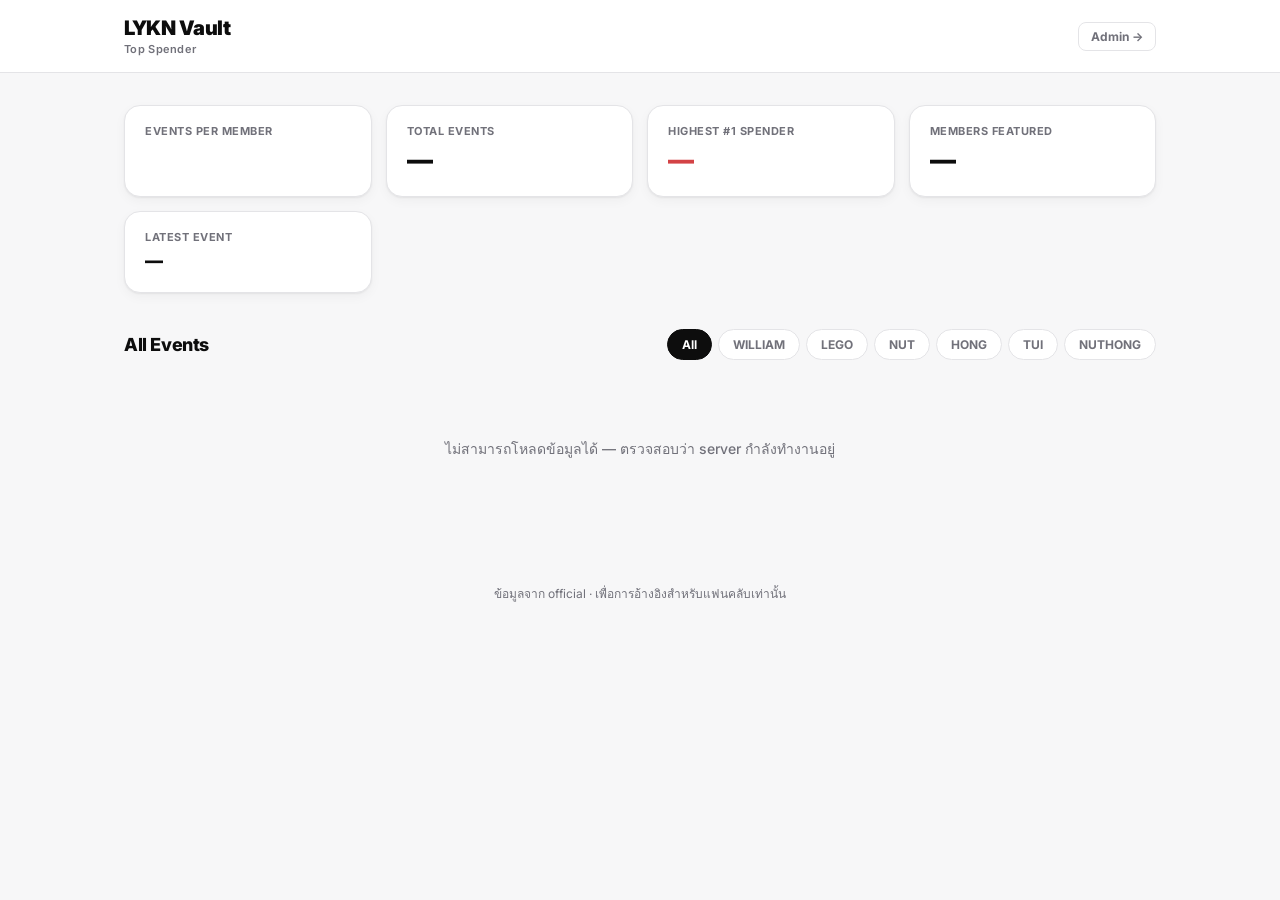
==== public/index.html @ c9416350 "initial commit" ====
<!DOCTYPE html>
<html lang="th">

<head>
  <meta charset="UTF-8">
  <meta name="viewport" content="width=device-width, initial-scale=1.0">
  <title>LYKN Vault — Top Spender</title>
  <link rel="preconnect" href="https://fonts.googleapis.com">
  <link href="https://fonts.googleapis.com/css2?family=Inter:wght@400;500;600;700;800;900&display=swap"
    rel="stylesheet">
  <link rel="stylesheet" href="index.css">
</head>

<body>

  <header>
    <div class="header-inner">
      <div style="display:flex;flex-direction:column;gap:2px">
        <span class="logo">LYKN Vault</span>
        <span style="font-size:11px;font-weight:600;color:var(--muted);letter-spacing:.3px">Top Spender</span>
      </div>
      <a href="/admin.html" class="admin-link">Admin →</a>
    </div>
  </header>

  <main>
    <div class="stats" id="stats">
      <div class="stat">
        <div class="stat-label">Events per Member</div>
        <div id="s-count-members" style="display:flex;flex-direction:column;gap:6px;margin-top:6px"></div>
      </div>
      <div class="stat">
        <div class="stat-label">Total Events</div>
        <div class="stat-value" id="s-total">—</div>
      </div>
      <div class="stat">
        <div class="stat-label">Highest #1 Spender</div>
        <div class="stat-value" id="s-highest" style="color:var(--nut)">—</div>
        <div class="stat-sub" id="s-highest-sub"></div>
      </div>
      <div class="stat">
        <div class="stat-label">Members Featured</div>
        <div class="stat-value" id="s-members">—</div>
        <div class="stat-sub" id="s-members-sub"></div>
      </div>
      <div class="stat">
        <div class="stat-label">Latest Event</div>
        <div class="stat-value" id="s-latest" style="font-size:18px;letter-spacing:-.3px">—</div>
        <div class="stat-sub" id="s-latest-sub"></div>
      </div>
    </div>

    <div class="sh">
      <h2 class="sh-title">All Events</h2>
      <div class="filters" id="filters">
        <button class="fb on" data-m="all">All</button>
        <button class="fb" data-m="WILLIAM">WILLIAM</button>
        <button class="fb" data-m="LEGO">LEGO</button>
        <button class="fb" data-m="NUT">NUT</button>
        <button class="fb" data-m="HONG">HONG</button>
        <button class="fb" data-m="TUI">TUI</button>
        <button class="fb" data-m="NUTHONG">NUTHONG</button>

      </div>
    </div>

    <div class="grid" id="grid">
      <div class="state-msg">Loading...</div>
    </div>
  </main>

  <footer>ข้อมูลจาก official · เพื่อการอ้างอิงสำหรับแฟนคลับเท่านั้น</footer>

  <div class="overlay" id="overlay">
    <div class="modal">
      <div class="modal-head">
        <button class="modal-close" id="mClose">✕</button>
        <div id="mTag"></div>
        <div class="modal-title" id="mTitle"></div>
        <div class="modal-meta" id="mMeta"></div>
      </div>
      <div class="modal-body" id="mBody"></div>
    </div>
  </div>

  <script>
    const MEDAL = { 1: '🥇', 2: '🥈', 3: '🥉' };
    const MEMBER_ORDER = ['WILLIAM', 'LEGO', 'NUT', 'HONG', 'TUI', 'NUTHONG'];
    let allEvents = [];
    let activeFilter = 'all';

    function baht(n) { return '฿' + Number(n).toLocaleString('th-TH'); }

    function formatDateRange(start, end) {
      const s = new Date(start);
      const e = end ? new Date(end) : null;
      const mo = s.toLocaleDateString('en-GB', { month: 'short' });
      const yr = s.getFullYear();
      if (!e || s.toDateString() === e.toDateString()) {
        return `${s.getDate()} ${mo} ${yr}`;
      }
      if (s.getMonth() === e.getMonth() && s.getFullYear() === e.getFullYear()) {
        return `${s.getDate()}–${e.getDate()} ${mo} ${yr}`;
      }
      const emo = e.toLocaleDateString('en-GB', { month: 'short' });
      return `${s.getDate()} ${mo} – ${e.getDate()} ${emo} ${e.getFullYear()}`;
    }

    // ── Fetch ─────────────────────────────────────────────────────
    async function loadEvents() {
      try {
        const res = await fetch('/api/events');
        if (!res.ok) throw new Error('API error');
        const { events, stats } = await res.json();
        allEvents = events || [];
        renderStats(stats);
        renderCards(activeFilter);
        renderFilterTopSpender(stats)
      } catch (e) {
        document.getElementById('grid').innerHTML =
          '<div class="state-msg">ไม่สามารถโหลดข้อมูลได้ — ตรวจสอบว่า server กำลังทำงานอยู่</div>';
      }
    }

    // ── Stats ─────────────────────────────────────────────────────
    function memberColor(m) {
      return { NUT: 'var(--nut)', TUI: 'var(--tui)', NUTHONG: 'var(--nuthong)', LEGO: 'var(--lego)', WILLIAM: 'var(--william)', HONG: 'var(--hong)' }[m] || 'var(--text)';
    }

    function renderFilterTopSpender(s) {
      if (!s?.count_each_member?.length) return;

      // Stat card
      const container = document.getElementById('s-count-members');
      const sorted = [...s.count_each_member].sort((a, b) => {
        const ai = MEMBER_ORDER.indexOf(a.member_name);
        const bi = MEMBER_ORDER.indexOf(b.member_name);
        return (ai === -1 ? 999 : ai) - (bi === -1 ? 999 : bi);
      });
      container.innerHTML = sorted.map(m => `
        <div style="display:flex;align-items:center;justify-content:space-between;gap:8px">
          <span style="font-size:12px;font-weight:700;color:${memberColor(m.member_name)}">${m.member_name}</span>
          <span style="font-size:13px;font-weight:800;letter-spacing:-.3px">${m.count}</span>
        </div>`).join('');

      // Filter buttons — rebuild with counts then re-attach listeners
      const countMap = Object.fromEntries(s.count_each_member.map(m => [m.member_name, m.count]));
      const filtersEl = document.getElementById('filters');
      const active = activeFilter;
      const totalCount = s.count_each_member.reduce((sum, m) => sum + m.count, 0);
      filtersEl.innerHTML = `<button class="fb${active === 'all' ? ' on' : ''}" data-m="all">All <span style="opacity:.6;font-weight:600">${totalCount}</span></button>` +
        sorted.map(m => `<button class="fb${active === m.member_name ? ' on' : ''}" data-m="${m.member_name}">
          ${m.member_name} <span style="opacity:.6;font-weight:600">${m.count}</span>
        </button>`).join('');
      attachFilterListeners();
    }

    function attachFilterListeners() {
      document.querySelectorAll('.fb').forEach(btn => {
        btn.addEventListener('click', () => {
          document.querySelectorAll('.fb').forEach(b => b.classList.remove('on'));
          btn.classList.add('on');
          activeFilter = btn.dataset.m;
          renderCards(activeFilter);
        });
      });
    }

    function renderStats(s) {
      if (!s) return;
      document.getElementById('s-total').textContent = s.total_events ?? '—';

      const hEl = document.getElementById('s-highest');
      hEl.textContent = s.highest_amount ? baht(s.highest_amount) : '—';
      hEl.style.color = memberColor(s.highest_member);
      document.getElementById('s-highest-sub').textContent =
        s.highest_member ? `${s.highest_member} · ${s.highest_event}` : '';

      document.getElementById('s-members').textContent = s.members_count ?? '—';
      document.getElementById('s-members-sub').textContent = (s.members || []).join(' · ');

      const lEl = document.getElementById('s-latest');
      lEl.textContent = s.latest_event_date || '—';
      lEl.style.color = memberColor(s.latest_member);
      document.getElementById('s-latest-sub').textContent =
        s.latest_member ? `${s.latest_member} · ${s.latest_event_title}` : '';
    }

    // ── Cards ─────────────────────────────────────────────────────
    function renderCards(filter) {
      const grid = document.getElementById('grid');
      const list = filter === 'all' ? allEvents : allEvents.filter(e => e.member === filter);

      if (!list.length) {
        grid.innerHTML = '<div class="state-msg">ยังไม่มีอีเวนต์</div>';
        return;
      }

      const today = new Date(); today.setHours(0, 0, 0, 0);

      grid.innerHTML = list.map(ev => {
        const topSec = ev.sections?.find(s => s.type === 'spender');
        const top = topSec?.entries?.[0];
        const min = topSec?.entries?.at(-1);
        const checkDate = ev.end_date || ev.date;
        const isPast = new Date(checkDate) < today;
        const dateDisplay = ev.start_date
          ? formatDateRange(ev.start_date, ev.end_date)
          : ev.period || ev.date;
        const imgInner = ev.img
          ? `<img class="card-img" src="/${ev.img}" alt="${ev.title}" loading="lazy">`
          : `<div class="card-img" style="display:flex;align-items:center;justify-content:center;font-size:40px">🎤</div>`;
        const imgHTML = `<div style="position:relative">
          ${imgInner}
          ${isPast ? `<div style="position:absolute;inset:0;background:rgba(0,0,0,.45);display:flex;align-items:center;justify-content:center">
            <span style="color:#fff;font-size:12px;font-weight:800;letter-spacing:1.5px;text-transform:uppercase;background:rgba(0,0,0,.4);padding:5px 12px;border-radius:99px;border:1.5px solid rgba(255,255,255,.3)">Event Ended</span>
          </div>` : ''}
        </div>`;

        return `<div class="card" data-id="${ev.id}">
      ${imgHTML}
      <div class="card-body">
        <span class="tag" data-m="${ev.member}">${ev.hashtag}</span>
        <div class="card-title">${ev.title}</div>
        <div class="card-date" style="display:flex;justify-content:space-between;align-items:center;gap:8px">
          <span>${dateDisplay}</span>
          ${ev.period ? `<span style="opacity:.6"> ${ev.period}</span>` : ''}
        </div>
        ${top ? `
        <div class="top1" data-m="${ev.member}">
          <span class="top1-crown">🥇</span>
          <div class="top1-info">
            <div class="top1-phone">${top.phone}</div>
            <div class="top1-amt" data-m="${ev.member}">${baht(top.amount)}</div>
          </div>
          ${min && min.rank !== top.rank ? `
          <div style="border-left:1px solid rgba(0,0,0,.08);padding-left:10px;margin-left:4px;flex-shrink:0">
            <div class="top1-phone">Min (#${min.rank})</div>
            <div style="font-size:14px;font-weight:800;color:var(--muted);letter-spacing:-.3px">${baht(min.amount)}</div>
          </div>` : ''}
        </div>` : ''}
        <button class="card-cta">ดู Leaderboard ทั้งหมด →</button>
      </div>
    </div>`;
      }).join('');

      grid.querySelectorAll('.card').forEach(card => {
        card.addEventListener('click', () => {
          const ev = allEvents.find(e => e.id === Number(card.dataset.id));
          if (ev) openModal(ev);
        });
      });
    }

    // ── Modal ─────────────────────────────────────────────────────
    function openModal(ev) {
      document.getElementById('mTag').innerHTML =
        `<span class="tag" data-m="${ev.member}" style="margin-bottom:6px">${ev.hashtag}</span>`;
      document.getElementById('mTitle').textContent = ev.title;
      document.getElementById('mMeta').textContent = `${ev.start_date} · ร่วมสนุกได้ตั้งแต่: ${ev.period}`;

      const body = document.getElementById('mBody');
      const imgHTML = ev.img
        ? `<img class="modal-img" src="/${ev.img}" alt="${ev.title}">`
        : '';
      body.innerHTML = imgHTML;

      (ev.sections || []).forEach((sec, i) => {
        body.insertAdjacentHTML('beforeend',
          i === 0
            ? `<div class="lb-head">${sec.name}</div>`
            : `<div class="lb-divider">${sec.name}</div>`
        );

        if (sec.type === 'lucky') {
          const items = (sec.entries || []).map(e => `
        <div class="lucky-item">
          <span class="lucky-num">${e.rank}</span>
          <div>
            <div style="font-size:12px;font-weight:700">${e.name}</div>
            <div style="font-size:11px;color:var(--muted)">${e.phone}</div>
          </div>
        </div>`).join('');
          body.insertAdjacentHTML('beforeend', `<div class="lucky-grid">${items}</div>`);
        } else {
          const rows = (sec.entries || []).map(e => {
            const rClass = e.rank <= 3 ? ` r${e.rank}` : '';
            const rankHTML = MEDAL[e.rank]
              ? `<span class="lb-rank medal">${MEDAL[e.rank]}</span>`
              : `<span class="lb-rank">${e.rank}</span>`;
            return `<div class="lb-row${rClass}">
          ${rankHTML}
          <span class="lb-phone">${e.phone}</span>
          <span class="lb-amt" data-m="${ev.member}">${baht(e.amount)}</span>
        </div>`;
          }).join('');
          body.insertAdjacentHTML('beforeend', `<div class="lb">${rows}</div>`);
        }
      });

      document.getElementById('overlay').classList.add('open');
      document.body.style.overflow = 'hidden';
    }

    function closeModal() {
      document.getElementById('overlay').classList.remove('open');
      document.body.style.overflow = '';
    }

    // ── Filters ───────────────────────────────────────────────────
    attachFilterListeners();

    document.getElementById('mClose').addEventListener('click', closeModal);
    document.getElementById('overlay').addEventListener('click', e => {
      if (e.target === document.getElementById('overlay')) closeModal();
    });
    document.addEventListener('keydown', e => { if (e.key === 'Escape') closeModal(); });

    // ── Init ──────────────────────────────────────────────────────
    loadEvents();
  </script>
</body>

</html>
---- public/index.css ----
*,
*::before,
*::after {
    box-sizing: border-box;
    margin: 0;
    padding: 0;
}

:root {
    --bg: #F7F7F8;
    --card: #FFFFFF;
    --text: #0D0D0D;
    --muted: #71717A;
    --border: #E4E4E7;
    --r: 16px;
    --shadow: 0 1px 2px rgba(0, 0, 0, .06), 0 4px 12px rgba(0, 0, 0, .04);

    /* --nut: #2563EB;
    --nut-bg: #EFF6FF; */
    --nut: #d34245;
    --nut-bg: #faf2f4;
    --tui: #3c7c46;
    --tui-bg: #f1f9f0;
    --nuthong: #DB2777;
    --nuthong-bg: #FDF2F8;
    --lego: #7C3AED;
    --lego-bg: #F5F3FF;
    --william: #EAB308;
    --william-bg: #FEFCE8;
    --hong: #F97316;
    --hong-bg: #FFF7ED;
}

body {
    font-family: 'Inter', system-ui, sans-serif;
    background: var(--bg);
    color: var(--text);
    min-height: 100vh;
    -webkit-font-smoothing: antialiased;
}

/* ── Header ── */
header {
    background: rgba(255, 255, 255, .92);
    border-bottom: 1px solid var(--border);
    backdrop-filter: blur(12px);
    position: sticky;
    top: 0;
    z-index: 200;
}

.header-inner {
    max-width: 1080px;
    margin: 0 auto;
    padding: 16px 24px;
    display: flex;
    align-items: center;
    gap: 10px;
}

.logo {
    font-size: 20px;
    font-weight: 900;
    letter-spacing: -.5px;
}

.logo em {
    font-style: normal;
    color: var(--nut);
}

.pill {
    font-size: 10px;
    font-weight: 700;
    letter-spacing: .6px;
    text-transform: uppercase;
    background: var(--text);
    color: #fff;
    padding: 3px 9px;
    border-radius: 99px;
}

.admin-link {
    margin-left: auto;
    font-size: 12px;
    font-weight: 700;
    color: var(--muted);
    text-decoration: none;
    padding: 6px 12px;
    border: 1.5px solid var(--border);
    border-radius: 8px;
    transition: all .12s;
}

.admin-link:hover {
    border-color: #aaa;
    color: var(--text);
}

/* ── Main ── */
main {
    max-width: 1080px;
    margin: 0 auto;
    padding: 32px 24px 64px;
}

/* ── Stats ── */
.stats {
    display: grid;
    grid-template-columns: repeat(4, 1fr);
    gap: 14px;
    margin-bottom: 36px;
}

.stat {
    background: var(--card);
    border: 1px solid var(--border);
    border-radius: var(--r);
    padding: 18px 20px;
    box-shadow: var(--shadow);
}

.stat-label {
    font-size: 11px;
    font-weight: 700;
    color: var(--muted);
    text-transform: uppercase;
    letter-spacing: .5px;
    margin-bottom: 6px;
}

.stat-value {
    font-size: 26px;
    font-weight: 900;
    letter-spacing: -1px;
}

.stat-sub {
    font-size: 12px;
    color: var(--muted);
    margin-top: 3px;
}

/* ── Section header ── */
.sh {
    display: flex;
    align-items: center;
    justify-content: space-between;
    flex-wrap: wrap;
    gap: 12px;
    margin-bottom: 18px;
}

.sh-title {
    font-size: 18px;
    font-weight: 800;
    letter-spacing: -.4px;
}

/* ── Filters ── */
.filters {
    display: flex;
    gap: 6px;
    flex-wrap: wrap;
}

.fb {
    padding: 7px 14px;
    border-radius: 99px;
    border: 1.5px solid var(--border);
    background: var(--card);
    font-size: 12px;
    font-weight: 700;
    cursor: pointer;
    color: var(--muted);
    transition: all .12s;
    font-family: inherit;
}

.fb:hover {
    border-color: #aaa;
    color: var(--text);
}

.fb.on[data-m="all"] {
    background: var(--text);
    border-color: var(--text);
    color: #fff;
}

.fb.on[data-m="NUT"] {
    background: var(--nut);
    border-color: var(--nut);
    color: #fff;
}

.fb.on[data-m="TUI"] {
    background: var(--tui);
    border-color: var(--tui);
    color: #fff;
}

.fb.on[data-m="NUTHONG"] {
    background: var(--nuthong);
    border-color: var(--nuthong);
    color: #fff;
}

.fb.on[data-m="LEGO"] {
    background: var(--lego);
    border-color: var(--lego);
    color: #fff;
}

.fb.on[data-m="WILLIAM"] {
    background: var(--william);
    border-color: var(--william);
    color: #fff;
}

.fb.on[data-m="HONG"] {
    background: var(--hong);
    border-color: var(--hong);
    color: #fff;
}

/* ── Grid ── */
.grid {
    display: grid;
    grid-template-columns: repeat(auto-fill, minmax(300px, 1fr));
    gap: 18px;
}

/* ── Card ── */
.card {
    background: var(--card);
    border: 1px solid var(--border);
    border-radius: var(--r);
    box-shadow: var(--shadow);
    overflow: hidden;
    cursor: pointer;
    transition: transform .14s, box-shadow .14s;
}

.card:hover {
    transform: translateY(-3px);
    box-shadow: 0 8px 24px rgba(0, 0, 0, .10);
}

.card-img {
    width: 100%;
    aspect-ratio: 1/1;
    object-fit: cover;
    display: block;
    background: var(--bg);
}

.card-body {
    padding: 16px 18px 18px;
}

.tag {
    display: inline-block;
    font-size: 10px;
    font-weight: 700;
    text-transform: uppercase;
    letter-spacing: .5px;
    padding: 3px 9px;
    border-radius: 99px;
    margin-bottom: 9px;
}

.tag[data-m="NUT"] {
    background: var(--nut-bg);
    color: var(--nut);
}

.tag[data-m="TUI"] {
    background: var(--tui-bg);
    color: var(--tui);
}

.tag[data-m="NUTHONG"] {
    background: var(--nuthong-bg);
    color: var(--nuthong);
}

.tag[data-m="LEGO"] {
    background: var(--lego-bg);
    color: var(--lego);
}

.tag[data-m="WILLIAM"] {
    background: var(--william-bg);
    color: var(--william);
}

.tag[data-m="HONG"] {
    background: var(--hong-bg);
    color: var(--hong);
}

.card-title {
    font-size: 15px;
    font-weight: 800;
    line-height: 1.3;
    margin-bottom: 3px;
}

.card-date {
    font-size: 12px;
    color: var(--muted);
    margin-bottom: 14px;
}

.top1 {
    border-radius: 10px;
    padding: 11px 13px;
    display: flex;
    align-items: center;
    gap: 10px;
}

.top1[data-m="NUT"] {
    background: var(--nut-bg);
}

.top1[data-m="TUI"] {
    background: var(--tui-bg);
}

.top1[data-m="NUTHONG"] {
    background: var(--nuthong-bg);
}

.top1[data-m="LEGO"] {
    background: var(--lego-bg);
}

.top1[data-m="WILLIAM"] {
    background: var(--william-bg);
}

.top1[data-m="HONG"] {
    background: var(--hong-bg);
}

.top1-crown {
    font-size: 18px;
    flex-shrink: 0;
}

.top1-info {
    flex: 1;
    min-width: 0;
}

.top1-phone {
    font-size: 11px;
    color: var(--muted);
    font-weight: 500;
    margin-bottom: 2px;
}

.top1-amt {
    font-size: 20px;
    font-weight: 900;
    letter-spacing: -.5px;
}

.top1-amt[data-m="NUT"] {
    color: var(--nut);
}

.top1-amt[data-m="TUI"] {
    color: var(--tui);
}

.top1-amt[data-m="NUTHONG"] {
    color: var(--nuthong);
}

.top1-amt[data-m="LEGO"] {
    color: var(--lego);
}

.top1-amt[data-m="WILLIAM"] {
    color: var(--william);
}

.top1-amt[data-m="HONG"] {
    color: var(--hong);
}

.card-cta {
    display: block;
    width: 100%;
    margin-top: 12px;
    padding: 9px;
    border-radius: 8px;
    border: 1.5px solid var(--border);
    background: transparent;
    font-family: inherit;
    font-size: 12px;
    font-weight: 700;
    color: var(--muted);
    cursor: pointer;
    transition: all .12s;
}

.card-cta:hover {
    border-color: #aaa;
    color: var(--text);
}

/* ── Loading / Empty ── */
.state-msg {
    grid-column: 1 / -1;
    text-align: center;
    padding: 60px 0;
    color: var(--muted);
    font-size: 14px;
    font-weight: 500;
}

/* ── Modal ── */
.overlay {
    display: none;
    position: fixed;
    inset: 0;
    background: rgba(0, 0, 0, .45);
    backdrop-filter: blur(6px);
    z-index: 1000;
    align-items: center;
    justify-content: center;
    padding: 20px;
}

.overlay.open {
    display: flex;
}

.modal {
    background: var(--card);
    border-radius: 20px;
    width: 100%;
    max-width: 580px;
    max-height: 92vh;
    overflow-y: auto;
    box-shadow: 0 30px 60px rgba(0, 0, 0, .22);
    position: relative;
}

.modal-head {
    position: sticky;
    top: 0;
    z-index: 10;
    background: var(--card);
    padding: 20px 22px 16px;
    border-bottom: 1px solid var(--border);
}

.modal-close {
    position: absolute;
    top: 18px;
    right: 18px;
    width: 30px;
    height: 30px;
    border-radius: 99px;
    border: 1.5px solid var(--border);
    background: var(--bg);
    font-size: 14px;
    cursor: pointer;
    display: flex;
    align-items: center;
    justify-content: center;
    font-family: inherit;
    color: var(--text);
    transition: background .1s;
}

.modal-close:hover {
    background: #e4e4e7;
}

.modal-title {
    font-size: 18px;
    font-weight: 900;
    letter-spacing: -.4px;
    padding-right: 36px;
    margin-top: 6px;
}

.modal-meta {
    font-size: 12px;
    color: var(--muted);
    margin-top: 3px;
}

.modal-body {
    padding: 20px 22px 28px;
}

.modal-img {
    width: 100%;
    border-radius: 12px;
    display: block;
    margin-bottom: 20px;
}

/* ── Leaderboard ── */
.lb-head {
    font-size: 11px;
    font-weight: 700;
    text-transform: uppercase;
    letter-spacing: .5px;
    color: var(--muted);
    margin-bottom: 10px;
}

.lb {
    display: flex;
    flex-direction: column;
    gap: 6px;
}

.lb-row {
    display: flex;
    align-items: center;
    gap: 10px;
    padding: 9px 11px;
    border-radius: 9px;
    background: var(--bg);
    transition: background .1s;
}

.lb-row:hover {
    background: #EBEBEC;
}

.lb-row.r1 {
    background: #FEF9C3;
}

.lb-row.r2 {
    background: #F1F5F9;
}

.lb-row.r3 {
    background: #FEF3C7;
}

.lb-rank {
    font-size: 13px;
    font-weight: 700;
    color: var(--muted);
    width: 22px;
    text-align: center;
    flex-shrink: 0;
}

.lb-rank.medal {
    font-size: 17px;
}

.lb-phone {
    flex: 1;
    font-size: 13px;
    font-weight: 500;
    font-variant-numeric: tabular-nums;
}

.lb-amt {
    font-size: 14px;
    font-weight: 800;
    letter-spacing: -.2px;
    font-variant-numeric: tabular-nums;
}

.lb-amt[data-m="NUT"] {
    color: var(--nut);
}

.lb-amt[data-m="TUI"] {
    color: var(--tui);
}

.lb-amt[data-m="NUTHONG"] {
    color: var(--nuthong);
}

.lb-amt[data-m="LEGO"] {
    color: var(--lego);
}

.lb-amt[data-m="WILLIAM"] {
    color: var(--william);
}

.lb-amt[data-m="HONG"] {
    color: var(--hong);
}

.lb-divider {
    font-size: 11px;
    font-weight: 700;
    text-transform: uppercase;
    letter-spacing: .5px;
    color: var(--muted);
    border-top: 1px solid var(--border);
    padding-top: 16px;
    margin-top: 16px;
    margin-bottom: 10px;
}

/* Lucky Fan grid */
.lucky-grid {
    display: grid;
    grid-template-columns: 1fr 1fr;
    gap: 6px;
}

.lucky-item {
    background: var(--bg);
    border-radius: 8px;
    padding: 8px 10px;
    font-size: 12px;
    font-weight: 600;
    display: flex;
    align-items: center;
    gap: 6px;
}

.lucky-num {
    font-size: 10px;
    font-weight: 800;
    color: var(--muted);
    width: 16px;
    flex-shrink: 0;
}

/* ── Footer ── */
footer {
    text-align: center;
    padding: 0 24px 40px;
    font-size: 12px;
    color: var(--muted);
}

/* ── Responsive ── */
@media (max-width: 720px) {
    .stats {
        grid-template-columns: repeat(2, 1fr);
    }
}

@media (max-width: 480px) {
    main {
        padding: 20px 14px 48px;
    }

    .stats {
        grid-template-columns: repeat(2, 1fr);
        gap: 10px;
    }

    .stat-value {
        font-size: 22px;
    }

    .grid {
        grid-template-columns: 1fr;
    }

    .lucky-grid {
        grid-template-columns: 1fr;
    }
}
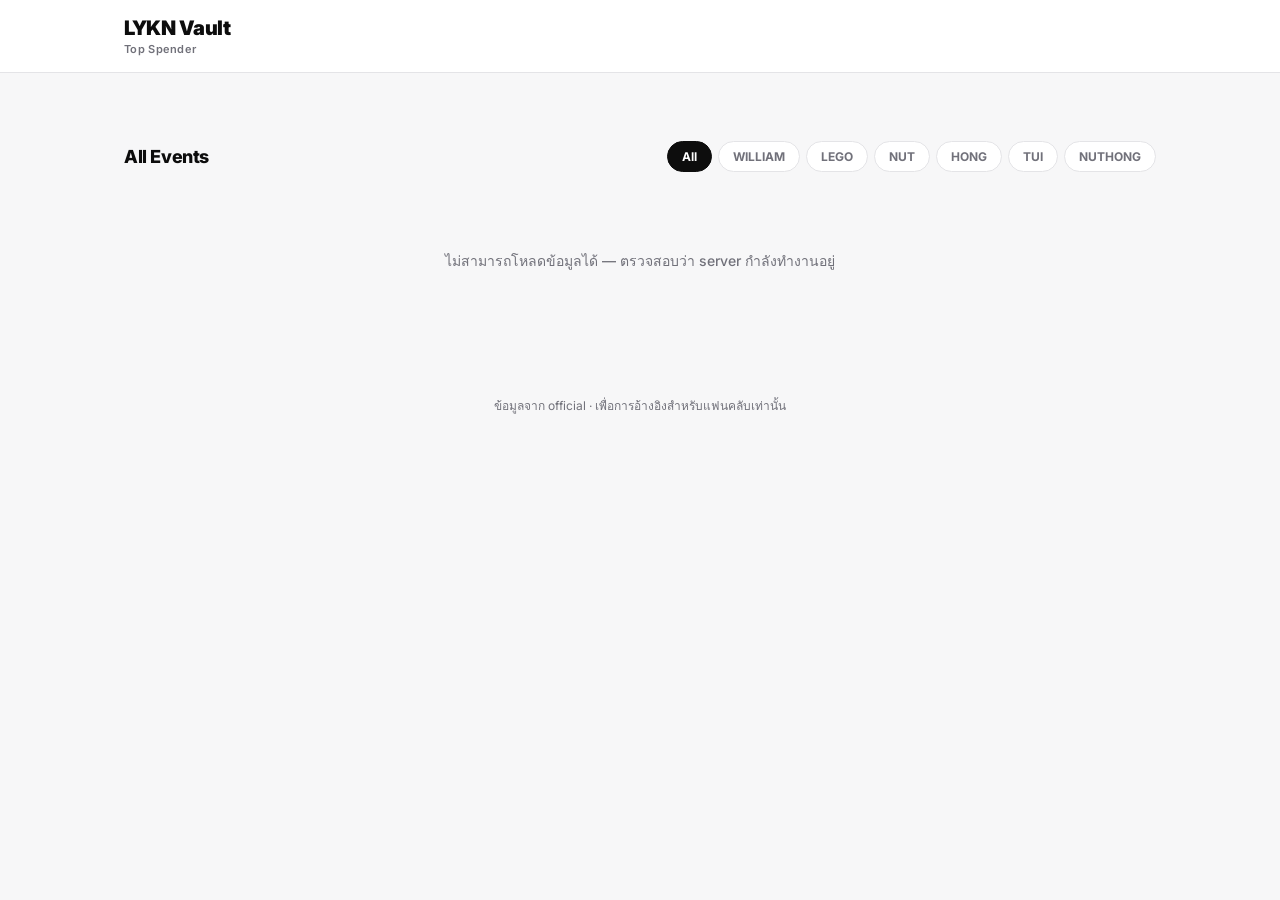
==== commit c7063017: "FEAT sum top 1 and top 20 from each members and display" ====
--- a/public/index.html
+++ b/public/index.html
@@ -19,36 +19,12 @@
         <span class="logo">LYKN Vault</span>
         <span style="font-size:11px;font-weight:600;color:var(--muted);letter-spacing:.3px">Top Spender</span>
       </div>
-      <a href="/admin.html" class="admin-link">Admin →</a>
+      <!-- <a href="/admin.html" class="admin-link">Admin →</a> -->
     </div>
   </header>
 
   <main>
-    <div class="stats" id="stats">
-      <div class="stat">
-        <div class="stat-label">Events per Member</div>
-        <div id="s-count-members" style="display:flex;flex-direction:column;gap:6px;margin-top:6px"></div>
-      </div>
-      <div class="stat">
-        <div class="stat-label">Total Events</div>
-        <div class="stat-value" id="s-total">—</div>
-      </div>
-      <div class="stat">
-        <div class="stat-label">Highest #1 Spender</div>
-        <div class="stat-value" id="s-highest" style="color:var(--nut)">—</div>
-        <div class="stat-sub" id="s-highest-sub"></div>
-      </div>
-      <div class="stat">
-        <div class="stat-label">Members Featured</div>
-        <div class="stat-value" id="s-members">—</div>
-        <div class="stat-sub" id="s-members-sub"></div>
-      </div>
-      <div class="stat">
-        <div class="stat-label">Latest Event</div>
-        <div class="stat-value" id="s-latest" style="font-size:18px;letter-spacing:-.3px">—</div>
-        <div class="stat-sub" id="s-latest-sub"></div>
-      </div>
-    </div>
+    <div class="stats" id="stats"></div>
 
     <div class="sh">
       <h2 class="sh-title">All Events</h2>
@@ -131,17 +107,17 @@
       if (!s?.count_each_member?.length) return;
 
       // Stat card
-      const container = document.getElementById('s-count-members');
+      // const container = document.getElementById('s-count-members');
       const sorted = [...s.count_each_member].sort((a, b) => {
         const ai = MEMBER_ORDER.indexOf(a.member_name);
         const bi = MEMBER_ORDER.indexOf(b.member_name);
         return (ai === -1 ? 999 : ai) - (bi === -1 ? 999 : bi);
       });
-      container.innerHTML = sorted.map(m => `
-        <div style="display:flex;align-items:center;justify-content:space-between;gap:8px">
-          <span style="font-size:12px;font-weight:700;color:${memberColor(m.member_name)}">${m.member_name}</span>
-          <span style="font-size:13px;font-weight:800;letter-spacing:-.3px">${m.count}</span>
-        </div>`).join('');
+      // container.innerHTML = sorted.map(m => `
+      //   <div style="display:flex;align-items:center;justify-content:space-between;gap:8px">
+      //     <span style="font-size:12px;font-weight:700;color:${memberColor(m.member_name)}">${m.member_name}</span>
+      //     <span style="font-size:13px;font-weight:800;letter-spacing:-.3px">${m.count}</span>
+      //   </div>`).join('');
 
       // Filter buttons — rebuild with counts then re-attach listeners
       const countMap = Object.fromEntries(s.count_each_member.map(m => [m.member_name, m.count]));
@@ -168,22 +144,20 @@
 
     function renderStats(s) {
       if (!s) return;
-      document.getElementById('s-total').textContent = s.total_events ?? '—';
-
-      const hEl = document.getElementById('s-highest');
-      hEl.textContent = s.highest_amount ? baht(s.highest_amount) : '—';
-      hEl.style.color = memberColor(s.highest_member);
-      document.getElementById('s-highest-sub').textContent =
-        s.highest_member ? `${s.highest_member} · ${s.highest_event}` : '';
-
-      document.getElementById('s-members').textContent = s.members_count ?? '—';
-      document.getElementById('s-members-sub').textContent = (s.members || []).join(' · ');
-
-      const lEl = document.getElementById('s-latest');
-      lEl.textContent = s.latest_event_date || '—';
-      lEl.style.color = memberColor(s.latest_member);
-      document.getElementById('s-latest-sub').textContent =
-        s.latest_member ? `${s.latest_member} · ${s.latest_event_title}` : '';
+      const statsEl = document.getElementById('stats');
+      const sorted = (s.members_stats || []).slice().sort((a, b) => {
+        const ai = MEMBER_ORDER.indexOf(a.member_name);
+        const bi = MEMBER_ORDER.indexOf(b.member_name);
+        return (ai === -1 ? 999 : ai) - (bi === -1 ? 999 : bi);
+      });
+      statsEl.innerHTML = sorted.map(m => `
+        <div class="stat">
+          <div class="stat-label" style="color:${memberColor(m.member_name)}">${m.member_name}</div>
+          <div class="stat-value" style="color:${memberColor(m.member_name)}">${m.max_top1 ? baht(m.max_top1) : '—'}</div>
+          <div class="stat-sub">Top #1 max</div>
+          <div style="margin-top:6px;font-size:14px;font-weight:700;color:var(--muted)">${m.min_last ? baht(m.min_last) : '—'}</div>
+          <div class="stat-sub">Min last · ${m.event_count} event${m.event_count !== 1 ? 's' : ''}</div>
+        </div>`).join('');
     }
 
     // ── Cards ─────────────────────────────────────────────────────
@@ -208,7 +182,7 @@
           ? formatDateRange(ev.start_date, ev.end_date)
           : ev.period || ev.date;
         const imgInner = ev.img
-          ? `<img class="card-img" src="/${ev.img}" alt="${ev.title}" loading="lazy">`
+          ? `<img class="card-img" src="${ev.img.startsWith('http') ? ev.img : '/' + ev.img}" alt="${ev.title}" loading="lazy">`
           : `<div class="card-img" style="display:flex;align-items:center;justify-content:center;font-size:40px">🎤</div>`;
         const imgHTML = `<div style="position:relative">
           ${imgInner}
@@ -261,7 +235,7 @@
 
       const body = document.getElementById('mBody');
       const imgHTML = ev.img
-        ? `<img class="modal-img" src="/${ev.img}" alt="${ev.title}">`
+        ? `<img class="modal-img" src="${ev.img.startsWith('http') ? ev.img : '/' + ev.img}" alt="${ev.title}">`
         : '';
       body.innerHTML = imgHTML;
 
--- a/public/index.css
+++ b/public/index.css
@@ -107,7 +107,7 @@
 /* ── Stats ── */
 .stats {
     display: grid;
-    grid-template-columns: repeat(4, 1fr);
+    grid-template-columns: repeat(6, 1fr);
     gap: 14px;
     margin-bottom: 36px;
 }
@@ -648,9 +648,15 @@
 }
 
 /* ── Responsive ── */
+@media (max-width: 960px) {
+    .stats {
+        grid-template-columns: repeat(3, 1fr);
+    }
+}
+
 @media (max-width: 720px) {
     .stats {
-        grid-template-columns: repeat(2, 1fr);
+        grid-template-columns: repeat(3, 1fr);
     }
 }
 
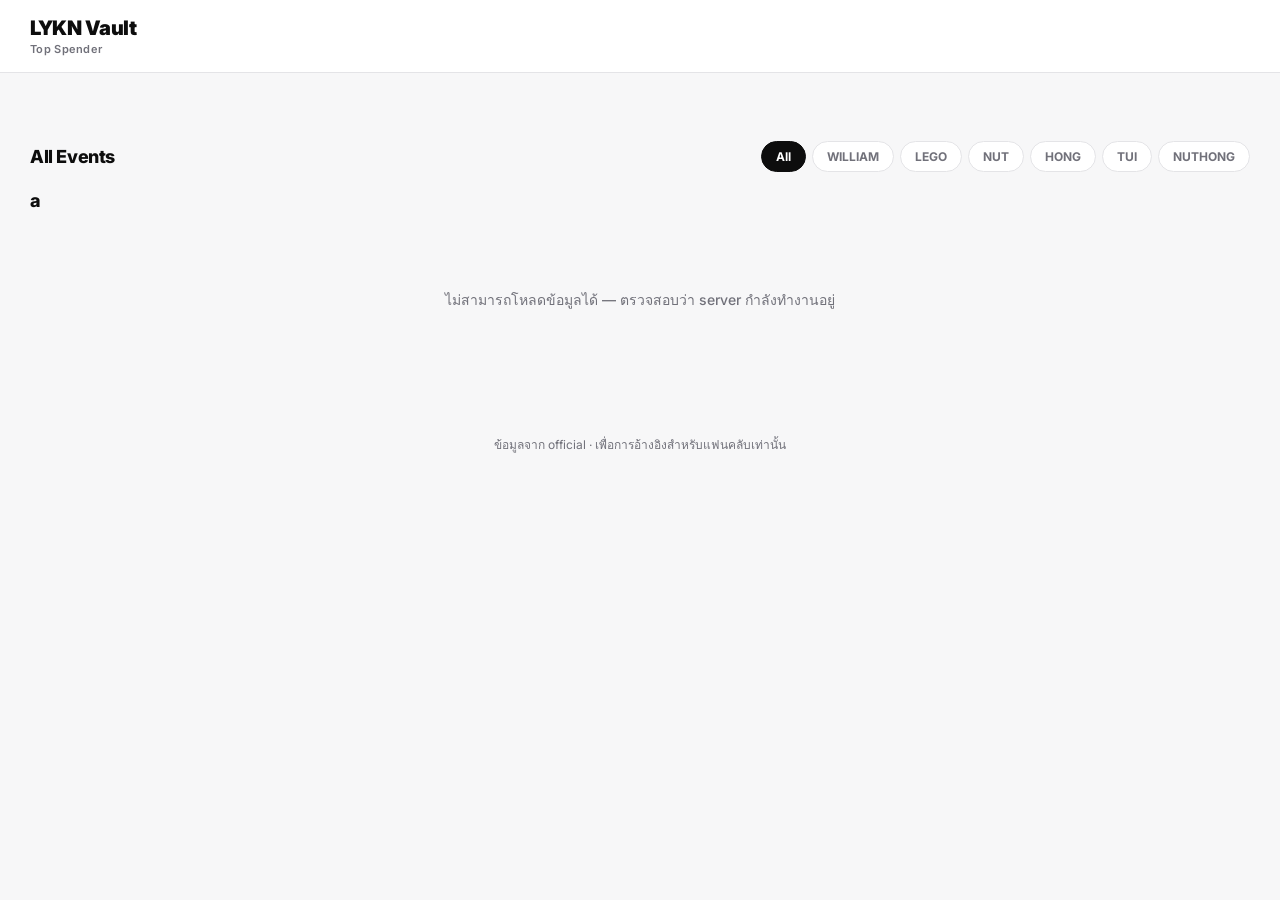
==== commit 01226e27: "enhance filter year" ====
--- a/public/index.html
+++ b/public/index.html
@@ -25,6 +25,7 @@
 
   <main>
     <div class="stats" id="stats"></div>
+
 
     <div class="sh">
       <h2 class="sh-title">All Events</h2>
@@ -36,10 +37,12 @@
         <button class="fb" data-m="HONG">HONG</button>
         <button class="fb" data-m="TUI">TUI</button>
         <button class="fb" data-m="NUTHONG">NUTHONG</button>
-
       </div>
     </div>
-
+    <div class="sh">
+      <h2 class="sh-title">a</h2>
+      <div class="filters" id="yearFilters" style="margin-bottom:14px;display:none"></div>
+    </div>
     <div class="grid" id="grid">
       <div class="state-msg">Loading...</div>
     </div>
@@ -64,8 +67,30 @@
     const MEMBER_ORDER = ['WILLIAM', 'LEGO', 'NUT', 'HONG', 'TUI', 'NUTHONG'];
     let allEvents = [];
     let activeFilter = 'all';
+    let activeYear = 'all';
+
+    function getEventYear(ev) {
+      const raw = ev.start_date || ev.end_date || ev.date || '';
+      const m = raw.match(/\b(20\d\d)\b/);
+      return m ? m[1] : null;
+    }
 
     function baht(n) { return '฿' + Number(n).toLocaleString('th-TH'); }
+
+    function imageSrc(src) {
+      if (!src) return '';
+
+      const driveId =
+        src.match(/googleusercontent\.com\/d\/([^/?#]+)/)?.[1] ||
+        src.match(/drive\.google\.com\/file\/d\/([^/?#]+)/)?.[1] ||
+        src.match(/[?&]id=([^&#]+)/)?.[1];
+
+      if (driveId) {
+        return `https://drive.google.com/thumbnail?id=${driveId}&sz=w1200`;
+      }
+
+      return src.startsWith('http') ? src : '/' + src.replace(/^\/+/, '');
+    }
 
     function formatDateRange(start, end) {
       const s = new Date(start);
@@ -90,6 +115,7 @@
         const { events, stats } = await res.json();
         allEvents = events || [];
         renderStats(stats);
+        renderYearFilters();
         renderCards(activeFilter);
         renderFilterTopSpender(stats)
       } catch (e) {
@@ -101,6 +127,25 @@
     // ── Stats ─────────────────────────────────────────────────────
     function memberColor(m) {
       return { NUT: 'var(--nut)', TUI: 'var(--tui)', NUTHONG: 'var(--nuthong)', LEGO: 'var(--lego)', WILLIAM: 'var(--william)', HONG: 'var(--hong)' }[m] || 'var(--text)';
+    }
+
+    function renderYearFilters() {
+      const years = [...new Set(allEvents.map(getEventYear).filter(Boolean))].sort();
+      const el = document.getElementById('yearFilters');
+      if (!el) return;
+      if (years.length < 2) { el.style.display = 'none'; return; }
+      el.style.display = 'flex';
+      el.innerHTML =
+        `<button class="fb${activeYear === 'all' ? ' on' : ''}" data-y="all">All Years</button>` +
+        years.map(y => `<button class="fb${activeYear === y ? ' on' : ''}" data-y="${y}">${y}</button>`).join('');
+      el.querySelectorAll('[data-y]').forEach(btn => {
+        btn.addEventListener('click', () => {
+          el.querySelectorAll('[data-y]').forEach(b => b.classList.remove('on'));
+          btn.classList.add('on');
+          activeYear = btn.dataset.y;
+          renderCards(activeFilter);
+        });
+      });
     }
 
     function renderFilterTopSpender(s) {
@@ -132,9 +177,9 @@
     }
 
     function attachFilterListeners() {
-      document.querySelectorAll('.fb').forEach(btn => {
+      document.querySelectorAll('#filters .fb').forEach(btn => {
         btn.addEventListener('click', () => {
-          document.querySelectorAll('.fb').forEach(b => b.classList.remove('on'));
+          document.querySelectorAll('#filters .fb').forEach(b => b.classList.remove('on'));
           btn.classList.add('on');
           activeFilter = btn.dataset.m;
           renderCards(activeFilter);
@@ -150,20 +195,27 @@
         const bi = MEMBER_ORDER.indexOf(b.member_name);
         return (ai === -1 ? 999 : ai) - (bi === -1 ? 999 : bi);
       });
+      // statsEl.innerHTML = sorted.map(m => `
+      //   <div class="stat">
+      //     <div class="stat-label" style="color:${memberColor(m.member_name)}">${m.member_name}</div>
+      //     <div class="stat-value" style="color:${memberColor(m.member_name)}">${m.max_top1 ? baht(m.max_top1) : '—'}</div>
+      //     <div class="stat-sub">Top #1 max</div>
+      //     <div style="margin-top:6px;font-size:14px;font-weight:700;color:var(--muted)">${m.min_last ? baht(m.min_last) : '—'}</div>
+      //     <div class="stat-sub">Min last · ${m.event_count} event${m.event_count !== 1 ? 's' : ''}</div>
+      //   </div>`).join('');
       statsEl.innerHTML = sorted.map(m => `
         <div class="stat">
           <div class="stat-label" style="color:${memberColor(m.member_name)}">${m.member_name}</div>
           <div class="stat-value" style="color:${memberColor(m.member_name)}">${m.max_top1 ? baht(m.max_top1) : '—'}</div>
-          <div class="stat-sub">Top #1 max</div>
-          <div style="margin-top:6px;font-size:14px;font-weight:700;color:var(--muted)">${m.min_last ? baht(m.min_last) : '—'}</div>
-          <div class="stat-sub">Min last · ${m.event_count} event${m.event_count !== 1 ? 's' : ''}</div>
+          <div class="stat-sub">Top #1 max (${m.event_count} event${m.event_count !== 1 ? 's' : ''})</div>
         </div>`).join('');
     }
 
     // ── Cards ─────────────────────────────────────────────────────
     function renderCards(filter) {
       const grid = document.getElementById('grid');
-      const list = filter === 'all' ? allEvents : allEvents.filter(e => e.member === filter);
+      let list = filter === 'all' ? allEvents : allEvents.filter(e => e.member === filter);
+      if (activeYear !== 'all') list = list.filter(e => getEventYear(e) === activeYear);
 
       if (!list.length) {
         grid.innerHTML = '<div class="state-msg">ยังไม่มีอีเวนต์</div>';
@@ -181,8 +233,19 @@
         const dateDisplay = ev.start_date
           ? formatDateRange(ev.start_date, ev.end_date)
           : ev.period || ev.date;
+
+        // const coverPhoto = ev.cover_photo
+        //   ? `<img class="card-img" src="${imageSrc(ev.cover_photo)}" alt="${ev.title}" loading="lazy">`
+        //   : `<div class="card-img" style="display:flex;align-items:center;justify-content:center;font-size:40px">🎤</div>`;
+        // const coverHTML = `<div style="position:relative">
+        //   ${coverPhoto}
+        //   ${isPast ? `<div style="position:absolute;inset:0;background:rgba(0,0,0,.45);display:flex;align-items:center;justify-content:center">
+        //     <span style="color:#fff;font-size:12px;font-weight:800;letter-spacing:1.5px;text-transform:uppercase;background:rgba(0,0,0,.4);padding:5px 12px;border-radius:99px;border:1.5px solid rgba(255,255,255,.3)">Event Ended</span>
+        //   </div>` : ''}
+        // </div>`;
+
         const imgInner = ev.img
-          ? `<img class="card-img" src="${ev.img.startsWith('http') ? ev.img : '/' + ev.img}" alt="${ev.title}" loading="lazy">`
+          ? `<img class="card-img" src="${imageSrc(ev.img)}" alt="${ev.title}" loading="lazy">`
           : `<div class="card-img" style="display:flex;align-items:center;justify-content:center;font-size:40px">🎤</div>`;
         const imgHTML = `<div style="position:relative">
           ${imgInner}
@@ -213,7 +276,10 @@
             <div style="font-size:14px;font-weight:800;color:var(--muted);letter-spacing:-.3px">${baht(min.amount)}</div>
           </div>` : ''}
         </div>` : ''}
-        <button class="card-cta">ดู Leaderboard ทั้งหมด →</button>
+        <div style="display:flex;gap:8px">
+          <button class="card-cta" style="flex:1">ดู Leaderboard ทั้งหมด →</button>
+          ${ev.ref ? `<a class="card-cta card-cta-detail" href="${ev.ref}" target="_blank" rel="noopener" onclick="event.stopPropagation()">รายละเอียด</a>` : ''}
+        </div>
       </div>
     </div>`;
       }).join('');
@@ -235,7 +301,7 @@
 
       const body = document.getElementById('mBody');
       const imgHTML = ev.img
-        ? `<img class="modal-img" src="${ev.img.startsWith('http') ? ev.img : '/' + ev.img}" alt="${ev.title}">`
+        ? `<img class="modal-img" src="${imageSrc(ev.img)}" alt="${ev.title}">`
         : '';
       body.innerHTML = imgHTML;
 
--- a/public/index.css
+++ b/public/index.css
@@ -50,9 +50,9 @@
 }
 
 .header-inner {
-    max-width: 1080px;
+    /* max-width: 1080px; */
     margin: 0 auto;
-    padding: 16px 24px;
+    padding: 16px 30px;
     display: flex;
     align-items: center;
     gap: 10px;
@@ -99,15 +99,15 @@
 
 /* ── Main ── */
 main {
-    max-width: 1080px;
+    /* max-width: 1080px; */
     margin: 0 auto;
-    padding: 32px 24px 64px;
+    padding: 32px 30px 64px;
 }
 
 /* ── Stats ── */
 .stats {
     display: grid;
-    grid-template-columns: repeat(6, 1fr);
+    grid-template-columns: repeat(5, 1fr);
     gap: 14px;
     margin-bottom: 36px;
 }
@@ -121,8 +121,8 @@
 }
 
 .stat-label {
-    font-size: 11px;
-    font-weight: 700;
+    font-size: 26px;
+    font-weight: 900;
     color: var(--muted);
     text-transform: uppercase;
     letter-spacing: .5px;
@@ -130,13 +130,13 @@
 }
 
 .stat-value {
-    font-size: 26px;
-    font-weight: 900;
+    font-size: 20px;
+    font-weight: 700;
     letter-spacing: -1px;
 }
 
 .stat-sub {
-    font-size: 12px;
+    font-size: 10px;
     color: var(--muted);
     margin-top: 3px;
 }
@@ -182,7 +182,8 @@
     color: var(--text);
 }
 
-.fb.on[data-m="all"] {
+.fb.on[data-m="all"],
+.fb.on[data-y] {
     background: var(--text);
     border-color: var(--text);
     color: #fff;
@@ -394,7 +395,6 @@
 
 .card-cta {
     display: block;
-    width: 100%;
     margin-top: 12px;
     padding: 9px;
     border-radius: 8px;
@@ -411,6 +411,16 @@
 .card-cta:hover {
     border-color: #aaa;
     color: var(--text);
+}
+
+.card-cta-detail {
+    display: flex;
+    align-items: center;
+    justify-content: center;
+    flex-shrink: 0;
+    width: auto;
+    text-decoration: none;
+    white-space: nowrap;
 }
 
 /* ── Loading / Empty ── */
